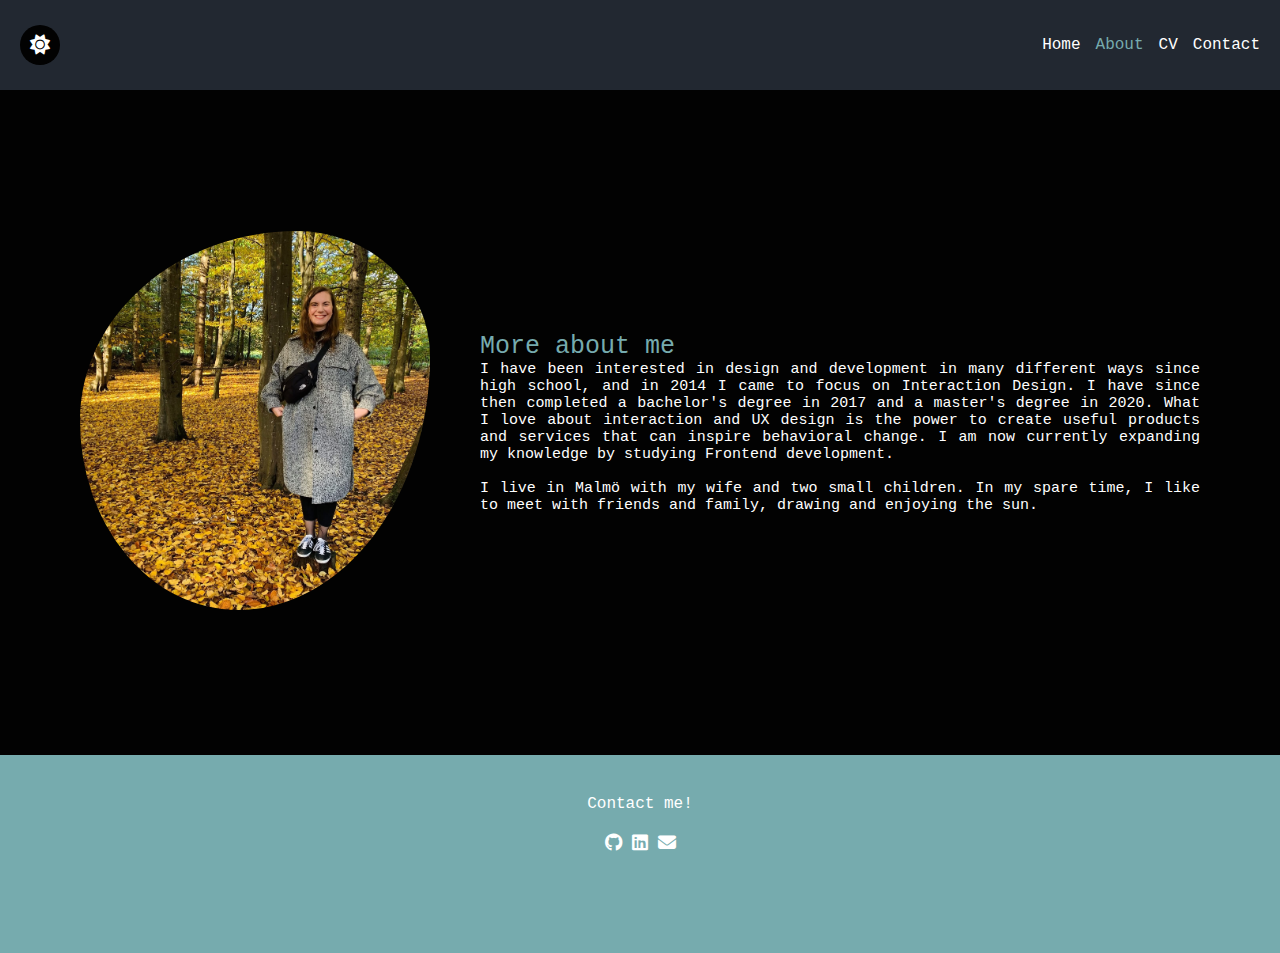
==== about.html @ b1d85c22 "first commit" ====
<!DOCTYPE html>
<html lang="en">
<head>
    <meta charset="UTF-8">
    <meta name="viewport" content="width=device-width, initial-scale=1.0">
    <title>Inlämningsuppgift 3 - About</title>

  
    <link rel="stylesheet" href="https://cdnjs.cloudflare.com/ajax/libs/font-awesome/6.7.2/css/all.min.css" 
    integrity="sha512-Evv84Mr4kqVGRNSgIGL/F/aIDqQb7xQ2vcrdIwxfjThSH8CSR7PBEakCr51Ck+w+/U6swU2Im1vVX0SVk9ABhg==" 
    crossorigin="anonymous" referrerpolicy="no-referrer" />

    <link rel="stylesheet" href="/style.css">
    <script src="./script.js" defer></script>
</head>

<body>
  <nav class="top-nav">
    <button class="modeBtn"><i class="top-logo fa-solid fa-sun"></i>
      <i class=" top-logo2 fa-solid fa-moon"></i></button>

    <i class="menu-icon fa fa-bars"></i>

  <ul class="menu">
    <a class= "menu-item" href="/index.html">Home</a>
    <a class= "menu-item active" href="/about.html">About</a>
    <a class= "menu-item" href="/cv.html">CV</a>
    <a class= "menu-item" href="/contact.html">Contact</a>
  </ul>


</nav>

      <main>
        <div class="about-container">
          <div class="image-container">
          <img id="about_picture" src="/images/aboutme.JPG" alt="">
        </div>

          <div class="about_text">
          <h4>More about me</h4>
          <h3>I have been interested in design and development in many different ways since high school, and in 2014 I came to focus on Interaction Design. I have since then completed a bachelor's degree in 2017 and a master's degree in 2020. 
            What I love about interaction and UX design is the power to create useful products and services that can inspire behavioral change. I am now currently expanding my knowledge by studying Frontend development. <br><br>
            I live in Malmö with my wife and two small children. In my spare time, I like to meet with friends and family, drawing and enjoying the sun.</h3>
          </div>
          </div>

      </main>


      <footer>
        <p>Contact me!</p>
  
        <div class="links">
          <div class ="logo"><a href="https://github.com/EmelieVilor" target="_blank"><i class="fa-brands fa-github"></i></a></div>
          <div class ="logo"><a href="https://www.linkedin.com/in/emelie-vilor/" target="_blank"><i class="fa-brands fa-linkedin"></i></a></div>
          <div class ="logo"> <a href="mailto:#"><i class="fa-solid fa-envelope"></i></a> </div>
        </div>
      </footer>


</body>
---- style.css ----
* {
    box-sizing: border-box;
    margin: 0;
    padding: 0;
}

:root {
    --dark: #020202;
    --gray: #222831;
    --darkaccent: #5A9497;
    --accent: #76ABAE;
    --white: #ffffff;

}

.lightmode {
    --dark: #ffffff;
    --gray: #efefef;
    --darkaccent: #31363F;
    --accent: #90bfc2;
    --white: #222831;
    background-color: var(--dark);
    transition: all 0.8s;
}

body {
    height: 100vh;
    color: var(--gray);
    background-color: var(--dark);
    transition: all 0.8s;
}

main {

    margin: 40px 80px 40px 80px;
}

/*---------------------- TopNav --------------------- */
.top-nav {
    background-color: var(--gray);
    padding: 20px;
    display: flex;
    position: relative;
    flex-direction: row;
    align-items: center;
    justify-content: space-between;
    text-decoration: none;
    height: 10vh;

}

.top-nav i {
    color: var(--white);
}

.top-logo {
    width: 15px;
    height: 15px;

}


.modeBtn {
    display: flex;
    align-items: center;
    justify-content: center;
    position: relative;
    background-color: var(--dark);
    border: none;
    border-radius: 50%;
    width: 40px;
    height: 40px;
}

.modeBtn i {
    position: absolute;
    top: 5px;
    left: 5px;
}

.modeBtn i:last-child {
    display: none;
}

.lightmode .modeBtn i:first-child {
    display: none;
}

.lightmode .modeBtn i:last-child {
    display: block;
    top: 5px;
    left: 8px;
}

ul {
    font-family: 'Courier New', Courier, monospace;
}

ul a {
    color: var(--white);
    text-decoration: none;
}

ul a:hover {
    color: var(--accent);
    cursor: pointer;
}

ul a:active {
    color: var(--accent);
}

.menu-icon {
    display: none;
    color: var(--white);
}

.active {
    color: var(--accent);
}

.menu {
    display: flex;
    flex-direction: row;
    gap: 15px;
    text-decoration: none;
    margin: 0;
    padding: 0;
}

.modeBtn i {
    font-size: 20px;
    padding: 5px;
}

h1 {
    font-family: 'Courier New', Courier, monospace;
    font-size: 40px;
    font-weight: 70;
    color: var(--white);
}

h2 {
    font-family: 'Courier New', Courier, monospace;
    font-weight: 70;
    font-size: 20px;
    color: var(--white);
}

h3 {
    font-family: 'Courier New', Courier, monospace;
    font-weight: 70;
    font-size: 15px;
    color: var(--white);
}

h4 {
    font-family: 'Courier New', Courier, monospace;
    color: var(--accent);
    font-weight: 70;
    font-size: 25px;
}

p {
    font-family: 'Courier New', Courier, monospace;
    color: var(--white);
    text-align: justify;
}

/*---------------------- Header --------------------- */

header {
    margin: 40px 80px 40px 80px;
    position: relative;
    display: flex;
    justify-content: center;
    align-items: center;
    gap: 50px;

}

.ProfilePicture {
    object-fit: cover;
    border-radius: 43% 57% 32% 68% / 50% 60% 40% 50%;
    height: 300px;
    margin-right: 40px;

}

.AboutMe {
    display: flex;
    flex-direction: column;
    width: 100%;
}

.AboutMe p {
    margin-top: 10px;
}

.buttons {
    display: flex;
    gap: 40px;
    margin-top: 30px;
}

#cvBtn {
    font-family: 'Courier New', Courier, monospace;
    text-decoration: none;
    padding: 15px;
    border: 2px solid var(--accent);
    background-color: var(--dark);
    color: var(--white);
    transition: 0.3s;
}

#projectsBtn {
    font-family: 'Courier New', Courier, monospace;
    text-decoration: none;
    padding: 15px;
    border: 2px solid var(--accent);
    background-color: var(--dark);
    color: var(--white);
    transition: 0.3s;

}

#cvBtn a:visited {
    text-decoration: none;
}

#cvBtn a:active {
    text-decoration: none;
}

#cvBtn:hover {
    background-color: var(--accent);
    color: var(--dark);
}

button a {
    font-size: 12px;
}

#projectsBtn:hover {
    background-color: var(--accent);
    color: var(--dark);
}


/*---------------------- Skills--------------------- */


.skills-container {
    display: flex;
    justify-content: space-between;
    gap: 50px;
    margin-bottom: 40px;
}

.tech-skills {
    display: flex;
    flex-direction: column;
    gap: 10px;
    width: 100%;
    margin-bottom: 40px;
}

.knowledge-areas {
    display: flex;
    flex-direction: column;
    gap: 10px;
    width: 100%;
    margin-bottom: 40px;
}

.line {
    height: 15px;
    max-width: 800px;
    line-height: 35px;
    font-size: 15px;
    padding: 0 0 0 10px;
    position: relative;
    background: var(--gray);
    border-radius: 50px;
    font-weight: 900;
}

.line::after {
    content: '';
    background: var(--accent);
    height: 15px;
    transition: 0.7s;
    display: block;
    width: 100%;
    animation: animate 1 4s;
    position: absolute;
    top: 0;
    left: 0;
    border-radius: 50px;
}

.line1::after {
    max-width: 70%;
}

.line2::after {
    max-width: 30%;
}

.line3::after {
    max-width: 60%;
}

.line4::after {
    max-width: 90%;
}

.line5::after {
    max-width: 50%;
}

.line6::after {
    max-width: 60%;
}

.line7::after {
    max-width: 90%;
}

.line8::after {
    max-width: 70%;
}

.line9::after {
    max-width: 60%;
}

.line10::after {
    max-width: 40%;
}

@keyframes animate {
    0% {
        width: 0;
    }

    100% {
        width: 100%;
    }
}


/*---------------------- Projects --------------------- */


.projects-container {
    display: flex;
    gap: 30px;
    margin-top: 30px;
}

.card {
    position: relative;
    overflow: hidden;
    width: 50%;

}

.card img {
    width: 100%;
    height: 100%;
    border-radius: 10px;
    /* border: solid 2px var(--accent); */
    display: block;
    object-fit: cover;
    transition: transform 0.5s;
}

.overlay {
    width: 100%;
    height: 0;
    border-radius: 10px;
    background-color: var(--gray);
    position: absolute;
    left: 0;
    bottom: -4px;
    overflow: hidden;
    display: flex;
    align-items: center;
    justify-content: center;
    flex-direction: column;
    text-align: center;
    font-size: 14px;
    transition: height 0.5s;
}

.overlay p {
    margin-left: 30px;
    margin-right: 30px;
    text-align: justify;
}

.overlay button {
    margin-top: 10px;
    color: var(--white);
    background: var(--gray);
    text-decoration: none;
    font-size: 14px;
    font-family: 'Courier New', Courier, monospace;
    border: 2px solid var(--accent);
    padding: 15px;
    
}

.overlay button:hover {
    background-color: var(--accent);
    color: var(--gray);
    cursor: pointer;
}

.card:hover .overlay {
    bottom: 0;
    height: 100%;
}

/*---------------------- Modal --------------------- */

#modalBtn1{
        margin-top: 10px;
        color: var(--white);
        background: var(--gray);
        text-decoration: none;
        font-size: 14px;
        font-family: 'Courier New', Courier, monospace;
        border: 2px solid var(--accent);
        padding: 15px;
    }
    
    #modalBtn1:hover {
        background-color: var(--accent);
        color: var(--gray);
        cursor: pointer;
    }


/* The Modal (background) */
.modal {
    display: none;
    /* Hidden by default */
    position: fixed;
    /* Stay in place */
    z-index: 1;
    /* Sit on top */
    padding-top: 100px;
    /* Location of the box */
    left: 0;
    top: 0;
    width: 100%;
    /* Full width */
    height: 100%;
    /* Full height */
    overflow: auto;
    /* Enable scroll if needed */
    background-color: rgb(0, 0, 0);
    /* Fallback color */
    background-color: rgba(0, 0, 0, 0.4);
    /* Black w/ opacity */
}

/* Modal Content */
.modal-content {
    position: relative;
    background-color: var(--dark);
    margin: auto;
    padding: 0;
    border: none;
    width: 80%;
    box-shadow: 0 4px 8px 0 rgba(0, 0, 0, 0.2), 0 6px 20px 0 rgba(0, 0, 0, 0.19);
    animation-name: animatetop;
    animation-duration: 0.4s
}

/* Add Animation */

@keyframes animatetop {
    from {
        top: -300px;
        opacity: 0
    }

    to {
        top: 0;
        opacity: 1
    }
}

/* The Close Button */
.close {
    color: var(--white);
    font-size: 15px;
}

.close:hover,
.close:focus {
    color: var(--dark);
    text-decoration: none;
    cursor: pointer;
}

.modal-header {
    display: flex;
    justify-content: space-between;
    align-items: center;
    padding: 10px 16px;
    background-color: var(--gray);
    color: var(--white);
}

.modal-body {
    display: flex;
    justify-content: space-around;
    align-items: center;
    padding: 10px 16px;
}

.modal-body img {
    width: 300px;
}

.modal-text {
    display: block;
    gap: 50px;
    text-align: center;
}

.modal-text p {
    width: 600px;
    text-align: justify;
    margin-bottom: 40px;
}

.modal a {
    color: var(--white);
    background: var(--dark);
    text-decoration: none;
    font-size: 14px;
    font-family: 'Courier New', Courier, monospace;
    border: 2px solid var(--accent);
    padding: 15px;
}

.modal a:hover {
    background-color: var(--accent);
    color: var(--dark);


}

/*---------------------- CV --------------------- */

.full-resume-container {
    display: flex;
    justify-content: space-around;
}

.resume-heading {
    text-align: center;
}

.experience-container {
    display: flex;
    justify-content: center;
    align-items: left;
    margin-bottom: 40px;
}

.education-container {
    display: flex;
    justify-content: center;
    align-items: left;
    margin-bottom: 40px;

}

.timeline {
    display: flex;
    position: relative;
    flex-direction: column;
    justify-content: left;
    align-items: left;
    border-left: 2px solid var(--white);
}

.experience {
    display: flex;
    align-items: center;
    padding: 20px;
    margin: 20px;
    display: block;
    position: relative;
}

.circle {
    background-color: var(--dark);
    border-radius: 50%;
    height: 15px;
    width: 15px;
    border: 2px solid var(--white);
    margin-right: 20px;
    position: absolute;
    left: -28px;
    top: 25px;
}

/*---------------------- About --------------------- */

.about-container {
    display: flex;
    flex-direction: row;
    justify-content: space-between;
    align-items: center;
    gap: 50px;
    height: 65vh;
}

#about_picture {
    width: 350px;
    object-fit: cover;
    border-radius: 62% 38% 55% 45% / 50% 33% 67% 50%;
}

.about_text h3 {
    text-align: justify;

}


/*---------------------- Contact --------------------- */

.contact-container {
    display: flex;
    justify-content: space-around;
}

.contact-card {
    background-color: var(--gray);
    color: var(--white);
    padding: 40px;
    border-radius: 10px;
    margin-top: 20px;
    width: 500px;
}

iframe {
    margin-top: 20px;
    margin-bottom: 20px;
}

.telephone,
.email,
.address {
    display: flex;
    justify-content: space-between;
    align-items: center;
}

/*---------------------- Footer --------------------- */

footer {
    padding-top: 40px;
    height: 22vh;
    text-align: center;
    background-color: var(--accent);
}

.links {
    font-size: 18px;
    display: flex;
    justify-content: center;
    gap: 10px;
    margin-top: 20px;
}

.links a {
    color: var(--white);
}

footer p {
    color: var(--white);
    text-align: center;
}

.logo {
    color: var(--dark);
    transition: 0.3s;
}

.logo:hover {
    scale: 120%;
    cursor: pointer;
}




@media screen and (max-width: 1000px) {
    header {
        display: flex;
        flex-direction: column;
        align-items: center;
        text-align: center;
        margin: 30px 40px 20px 40px;
    }

    .buttons {
        display: grid;
        justify-content: center;
        align-items: center;
        gap: 20px;
    }

    .projects-container {
        display: grid;
        grid-template-columns: auto auto;

    }

    .card {
        width: 100%;
    }

}


@media screen and (max-width: 700px) {

    main {
        margin: 30px 40px 20px 40px;
    }


    .menu-icon {
        display: block;
    }

    .menu {
        display: none;
        background-color: var(--lighter);
        flex-direction: column;
        position: absolute;
        top: 10vh;
        right: 0;
        padding: 30px;
        z-index: 1;
    }

    .show {
        display: flex;
    }


    /*---------------------- Home page --------------------- */

    .skills-container {
        display: block;
        margin: 0;
    }

    .projects-container {
        display: grid;
        grid-template-columns: auto;
        justify-content: center;
        align-items: center;
        gap: 40px;
    }


    .card {
        width: 100%;
    }

    /*---------------------- CV page --------------------- */
    .full-resume-container {
        display: flex;
        flex-direction: column;
        justify-content: left;
        align-items: left;
    }

    .skills-container {
        flex-direction: column;
    }

    .education-container {
        display: block;
        padding-left: 0;
    }

    .experience-container {
        display: block;
        padding-left: 0;
    }

    /*---------------------- About --------------------- */

    .about-container {
        display: grid;
        height: 100%;
        margin-bottom: 50px;
    }

    /*---------------------- Contact --------------------- */

    .contact-container {
        display: block;
        gap: 40px;
    }

    iframe {
        width: 100%;
    }

    .contact-card {
        width: 100%;
        margin-bottom: 50px;
        padding: 20px;
    }

}
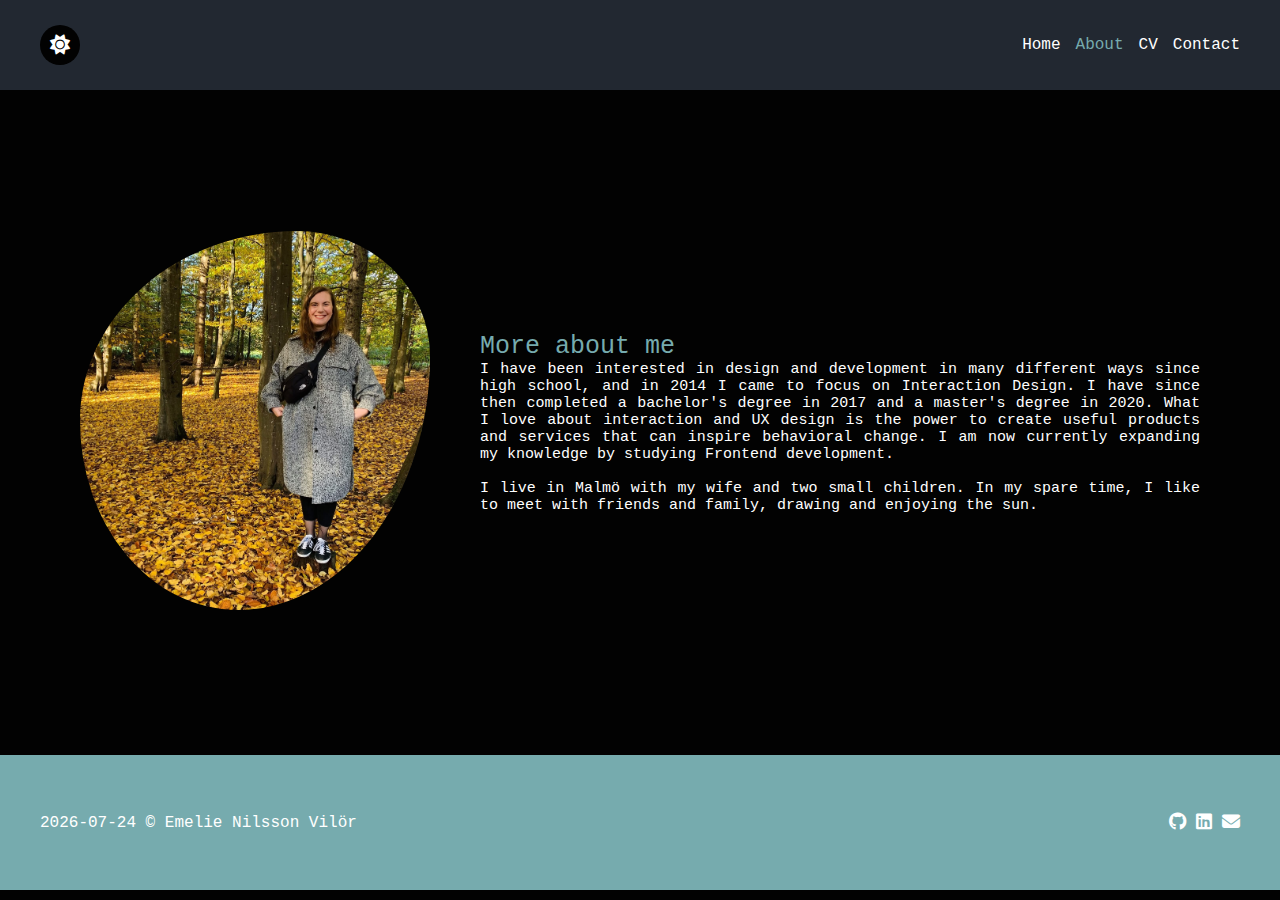
==== commit 6a3f6849: "Added functionality" ====
--- a/about.html
+++ b/about.html
@@ -49,7 +49,9 @@
 
 
       <footer>
-        <p>Contact me!</p>
+        <div class="date-name">
+          <p id="date"></p>
+        </div>
   
         <div class="links">
           <div class ="logo"><a href="https://github.com/EmelieVilor" target="_blank"><i class="fa-brands fa-github"></i></a></div>
--- a/style.css
+++ b/style.css
@@ -23,6 +23,18 @@
     transition: all 0.8s;
 }
 
+@media (prefers-color-scheme: light) {
+    .lightmode {
+        --dark: #ffffff;
+        --gray: #efefef;
+        --darkaccent: #31363F;
+        --accent: #90bfc2;
+        --white: #222831;
+        background-color: var(--dark);
+        transition: all 0.8s;
+    }
+    }
+
 body {
     height: 100vh;
     color: var(--gray);
@@ -37,8 +49,9 @@
 
 /*---------------------- TopNav --------------------- */
 .top-nav {
+    height: 10vh;
     background-color: var(--gray);
-    padding: 20px;
+    padding: 40px;
     display: flex;
     position: relative;
     flex-direction: row;
@@ -70,6 +83,8 @@
     border-radius: 50%;
     width: 40px;
     height: 40px;
+    cursor: pointer;
+    transition: all 0.8s;
 }
 
 .modeBtn i {
@@ -111,6 +126,7 @@
 }
 
 .menu-icon {
+    font-size: 20px;
     display: none;
     color: var(--white);
 }
@@ -260,7 +276,7 @@
 .tech-skills {
     display: flex;
     flex-direction: column;
-    gap: 10px;
+    gap: 8px;
     width: 100%;
     margin-bottom: 40px;
 }
@@ -268,7 +284,7 @@
 .knowledge-areas {
     display: flex;
     flex-direction: column;
-    gap: 10px;
+    gap: 8px;
     width: 100%;
     margin-bottom: 40px;
 }
@@ -357,9 +373,12 @@
     display: flex;
     gap: 30px;
     margin-top: 30px;
+    margin-bottom: 80px;
 }
 
 .card {
+    height: 280px;
+    width: 290px;
     position: relative;
     overflow: hidden;
     width: 50%;
@@ -370,7 +389,6 @@
     width: 100%;
     height: 100%;
     border-radius: 10px;
-    /* border: solid 2px var(--accent); */
     display: block;
     object-fit: cover;
     transition: transform 0.5s;
@@ -423,85 +441,36 @@
     height: 100%;
 }
 
-/*---------------------- Modal --------------------- */
-
-#modalBtn1{
-        margin-top: 10px;
-        color: var(--white);
-        background: var(--gray);
-        text-decoration: none;
-        font-size: 14px;
-        font-family: 'Courier New', Courier, monospace;
-        border: 2px solid var(--accent);
-        padding: 15px;
-    }
-    
-    #modalBtn1:hover {
-        background-color: var(--accent);
-        color: var(--gray);
-        cursor: pointer;
-    }
-
-
-/* The Modal (background) */
-.modal {
+/*---------------------- Modals --------------------- */
+
+#Modal1, #Modal2, #Modal3, #Modal4 {
     display: none;
-    /* Hidden by default */
     position: fixed;
-    /* Stay in place */
     z-index: 1;
-    /* Sit on top */
-    padding-top: 100px;
-    /* Location of the box */
-    left: 0;
-    top: 0;
-    width: 100%;
-    /* Full width */
-    height: 100%;
-    /* Full height */
+    left:10%;
+    top: 25%;
+    width: 80%;
     overflow: auto;
-    /* Enable scroll if needed */
-    background-color: rgb(0, 0, 0);
-    /* Fallback color */
-    background-color: rgba(0, 0, 0, 0.4);
-    /* Black w/ opacity */
-}
-
-/* Modal Content */
+    box-shadow: 0px 0px 500px 500px rgb(0 0 0 / 0.8);
+}
+
 .modal-content {
     position: relative;
-    background-color: var(--dark);
     margin: auto;
-    padding: 0;
     border: none;
-    width: 80%;
-    box-shadow: 0 4px 8px 0 rgba(0, 0, 0, 0.2), 0 6px 20px 0 rgba(0, 0, 0, 0.19);
-    animation-name: animatetop;
-    animation-duration: 0.4s
-}
-
-/* Add Animation */
-
-@keyframes animatetop {
-    from {
-        top: -300px;
-        opacity: 0
-    }
-
-    to {
-        top: 0;
-        opacity: 1
-    }
-}
-
-/* The Close Button */
-.close {
-    color: var(--white);
-    font-size: 15px;
-}
-
-.close:hover,
-.close:focus {
+    width: 100%;
+
+    box-shadow: 0px 0px 500px 500px rgb(0 0 0 / 0.8);
+
+}
+
+.fa-x {
+    color: var(--white);
+    font-size: 20px; 
+}
+
+.fa-x:hover,
+.fa-x:focus {
     color: var(--dark);
     text-decoration: none;
     cursor: pointer;
@@ -512,48 +481,66 @@
     justify-content: space-between;
     align-items: center;
     padding: 10px 16px;
+    background-color: var(--accent);
+    color: var(--white);
+}
+
+.modal-body {
+    width: 100%;
+    display: flex;
+    justify-content: space-around;
     background-color: var(--gray);
-    color: var(--white);
-}
-
-.modal-body {
-    display: flex;
-    justify-content: space-around;
-    align-items: center;
-    padding: 10px 16px;
+    align-items: center;
+
 }
 
 .modal-body img {
-    width: 300px;
+    width: 350px;
+    margin: 50px;
 }
 
 .modal-text {
-    display: block;
-    gap: 50px;
-    text-align: center;
+    display: flex;
+    flex-direction: column;
+    gap: 25px;
+    justify-content: space-between;
+    align-items: center;
+
+
 }
 
 .modal-text p {
-    width: 600px;
     text-align: justify;
-    margin-bottom: 40px;
-}
-
-.modal a {
-    color: var(--white);
-    background: var(--dark);
+    width: 80%;
+
+}
+
+#tools {
+    display: flex;
+    align-items: center;
+    justify-content: center;
+}
+
+.modal-text i {
+    font-size: 35px;
+    margin: 10px;
+}
+
+
+.modal-text a {
+    color: var(--white);
+    background: var(--gray);
     text-decoration: none;
     font-size: 14px;
     font-family: 'Courier New', Courier, monospace;
     border: 2px solid var(--accent);
     padding: 15px;
-}
-
-.modal a:hover {
+    
+}
+
+.modal-text a:hover {
     background-color: var(--accent);
     color: var(--dark);
-
-
 }
 
 /*---------------------- CV --------------------- */
@@ -612,6 +599,37 @@
     top: 25px;
 }
 
+#CV {
+    height: 65vh;
+}
+
+.cvContainer {
+    display: flex;
+    gap: 40px;
+    justify-content: space-between;
+}
+
+.cvContainer i {
+    color: var(--accent);
+}
+
+.cvContainer #title {
+    display: flex;
+    margin-bottom: 20px;
+}
+
+.cvContainer li {
+    color: var(--white);
+    margin-bottom: 20px;
+}
+
+#exTitle, #edTitle {
+    color: var(--accent);
+    margin-bottom: 20px;
+}
+
+
+
 /*---------------------- About --------------------- */
 
 .about-container {
@@ -664,11 +682,18 @@
     align-items: center;
 }
 
+
+
+
+
 /*---------------------- Footer --------------------- */
 
 footer {
-    padding-top: 40px;
-    height: 22vh;
+    height: 15vh;
+    display: flex;
+    justify-content: space-between;
+    align-items: center;
+    padding: 40px;
     text-align: center;
     background-color: var(--accent);
 }
@@ -678,7 +703,6 @@
     display: flex;
     justify-content: center;
     gap: 10px;
-    margin-top: 20px;
 }
 
 .links a {
@@ -729,7 +753,44 @@
         width: 100%;
     }
 
-}
+
+     /*---------------------- Modals --------------------- */
+
+
+    #Modal1, #Modal2, #Modal3, #Modal4 {
+
+        left:10%;
+        top: 0;
+        overflow: scroll;
+    }
+
+    .modal-body {
+        display: grid;
+        justify-content: center;
+        align-items: center;
+        width: 100%;
+        padding-bottom: 30px;
+        padding-top: 30px;
+    }
+
+    .modal-body img{
+        width: 80%;
+        margin:auto;
+
+    }
+
+    .modal-body p{
+        width: 80%;
+    }
+
+    .modal-text{
+        margin: 0;
+        gap: 5px;
+    }
+
+}
+
+
 
 
 @media screen and (max-width: 700px) {
@@ -745,12 +806,12 @@
 
     .menu {
         display: none;
-        background-color: var(--lighter);
+        background-color: var(--gray);
         flex-direction: column;
         position: absolute;
         top: 10vh;
         right: 0;
-        padding: 30px;
+        padding: 40px;
         z-index: 1;
     }
 
@@ -779,6 +840,42 @@
         width: 100%;
     }
 
+
+     /*---------------------- Modals --------------------- */
+
+
+    #Modal1, #Modal2, #Modal3, #Modal4 {
+
+        left:10%;
+        top: 5%;
+    }
+
+    .modal-body {
+        display: grid;
+        justify-content: center;
+        align-items: center;
+        width: 100%;
+        padding-bottom: 30px;
+        padding-top: 30px;
+    }
+
+    .modal-body img{
+        width: 80%;
+        margin:auto;
+
+    }
+
+    .modal-body p{
+        width: 80%;
+        margin-top: 10px;
+    }
+
+    .modal-text{
+        margin: 0;
+        gap: 5px;
+    }
+
+
     /*---------------------- CV page --------------------- */
     .full-resume-container {
         display: flex;
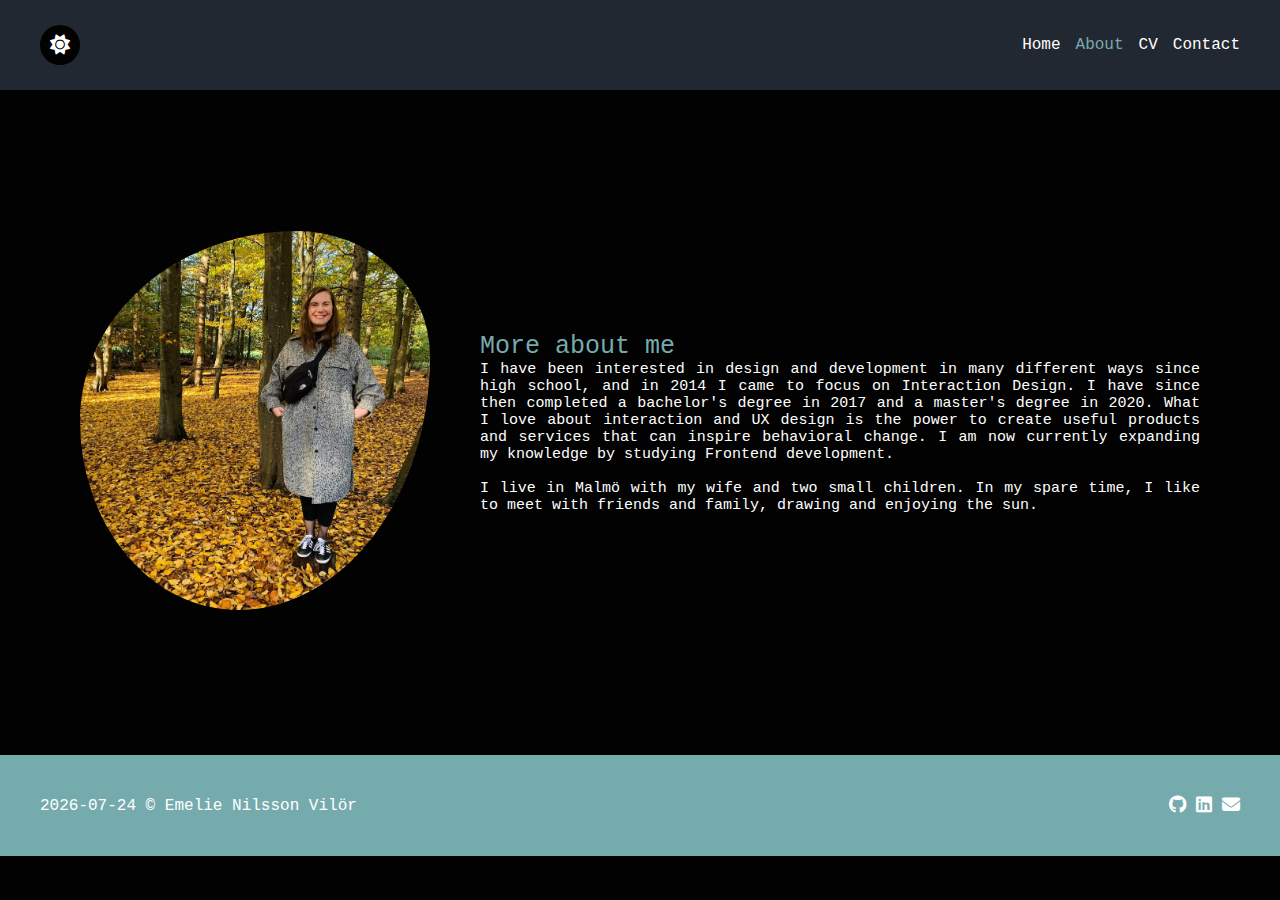
==== commit 2ed83fcc: "Final commit" ====
--- a/about.html
+++ b/about.html
@@ -4,14 +4,11 @@
     <meta charset="UTF-8">
     <meta name="viewport" content="width=device-width, initial-scale=1.0">
     <title>Inlämningsuppgift 3 - About</title>
-
-  
     <link rel="stylesheet" href="https://cdnjs.cloudflare.com/ajax/libs/font-awesome/6.7.2/css/all.min.css" 
     integrity="sha512-Evv84Mr4kqVGRNSgIGL/F/aIDqQb7xQ2vcrdIwxfjThSH8CSR7PBEakCr51Ck+w+/U6swU2Im1vVX0SVk9ABhg==" 
     crossorigin="anonymous" referrerpolicy="no-referrer" />
 
     <link rel="stylesheet" href="/style.css">
-    <script src="./script.js" defer></script>
 </head>
 
 <body>
@@ -21,12 +18,12 @@
 
     <i class="menu-icon fa fa-bars"></i>
 
-  <ul class="menu">
-    <a class= "menu-item" href="/index.html">Home</a>
-    <a class= "menu-item active" href="/about.html">About</a>
-    <a class= "menu-item" href="/cv.html">CV</a>
-    <a class= "menu-item" href="/contact.html">Contact</a>
-  </ul>
+    <ul class="menu">
+      <li><a class= "menu-item" href="/index.html">Home</a></li>
+      <li><a class= "menu-item active" href="/about.html">About</a></li>
+      <li> <a class= "menu-item" href="/cv.html">CV</a></li>
+      <li><a class= "menu-item" href="/contact.html">Contact</a></li>
+    </ul>
 
 
 </nav>
@@ -60,5 +57,6 @@
         </div>
       </footer>
 
+      <script src="/Script/aboutScript.js"></script>
 
 </body>--- a/style.css
+++ b/style.css
@@ -23,18 +23,6 @@
     transition: all 0.8s;
 }
 
-@media (prefers-color-scheme: light) {
-    .lightmode {
-        --dark: #ffffff;
-        --gray: #efefef;
-        --darkaccent: #31363F;
-        --accent: #90bfc2;
-        --white: #222831;
-        background-color: var(--dark);
-        transition: all 0.8s;
-    }
-    }
-
 body {
     height: 100vh;
     color: var(--gray);
@@ -43,7 +31,6 @@
 }
 
 main {
-
     margin: 40px 80px 40px 80px;
 }
 
@@ -515,7 +502,7 @@
 
 }
 
-#tools {
+.tools {
     display: flex;
     align-items: center;
     justify-content: center;
@@ -600,13 +587,13 @@
 }
 
 #CV {
-    height: 65vh;
+    height: 90vh;
 }
 
 .cvContainer {
     display: flex;
-    gap: 40px;
-    justify-content: space-between;
+    gap: 50px;
+    justify-content: space-around;
 }
 
 .cvContainer i {
@@ -621,11 +608,17 @@
 .cvContainer li {
     color: var(--white);
     margin-bottom: 20px;
+    text-align: justify;
+    width: 95%;
 }
 
 #exTitle, #edTitle {
     color: var(--accent);
     margin-bottom: 20px;
+}
+
+#edFilelist, #exFilelist {
+    white-space: pre-wrap;
 }
 
 
@@ -689,7 +682,6 @@
 /*---------------------- Footer --------------------- */
 
 footer {
-    height: 15vh;
     display: flex;
     justify-content: space-between;
     align-items: center;
